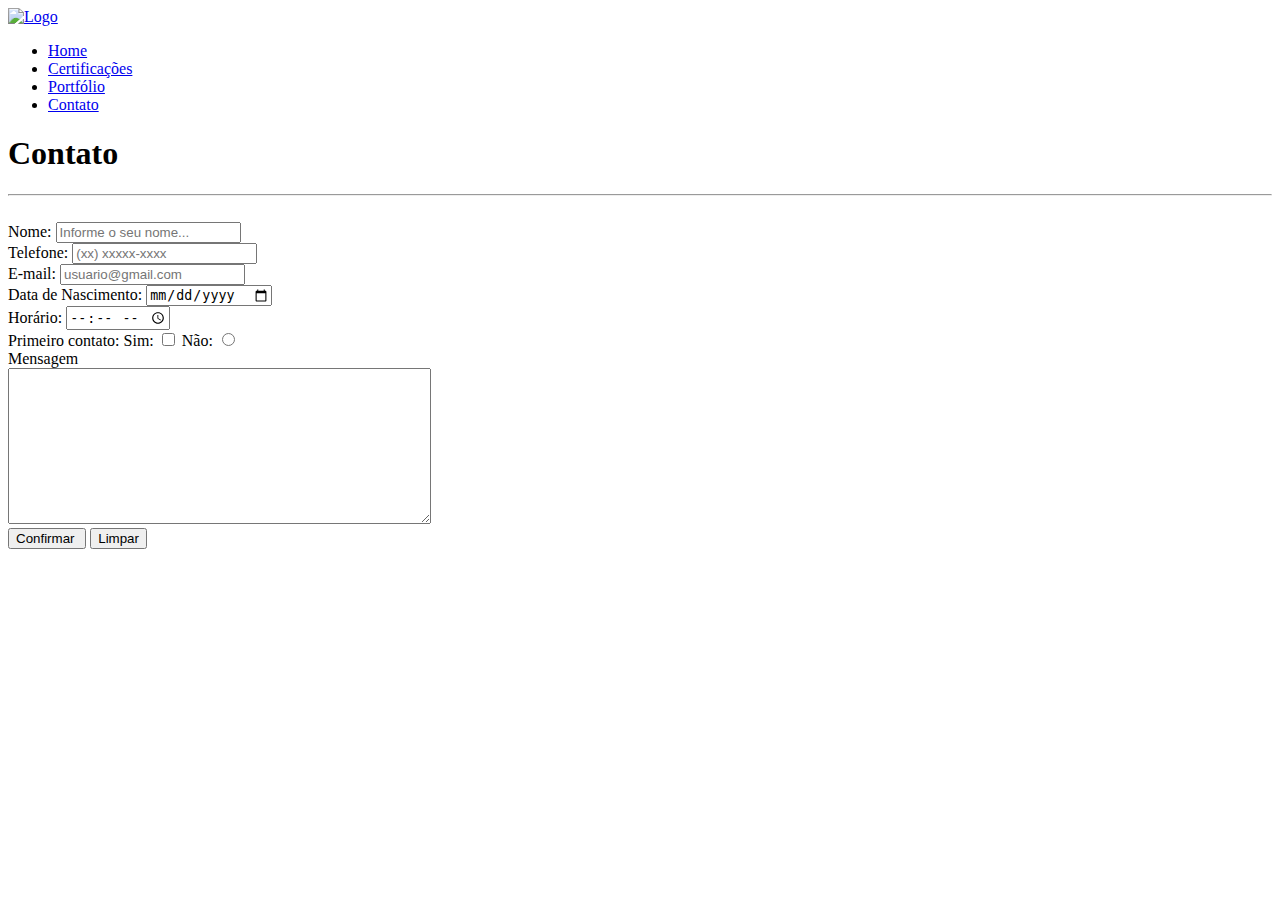
==== contato.html @ 19f1ec9f "estudando html" ====
<!DOCTYPE html>
<html lang="pt-br">
<head>
    <meta charset="UTF-8">
    <meta name="viewport" content="width=device-width, initial-scale=1.0">
    <title>Contato</title>
</head>
<body>
   <header>
      <nav>
         <a href="index.html">
            <img src="https://img.icons8.com/?size=256&id=108648&format=png" alt="Logo" width="70px">
          </a>

        <ul>
          <li>
            <a href="index.html">Home</a>

          </li>

          <li>
            <a href="certificacao.html">Certificações</a>
          </li>

          <li>
            <a href="portfolio.html">Portfólio</a>
          </li>

          <li>
            <a href="contato.html">Contato</a>
          </li>

        </ul>
      </nav>
    </header>
    <main>

        <h1>
            Contato
        </h1>
        <hr>
        <br>


        <form>
         <div>
            <label for="texto">Nome: </label>
            <input type="text" name="nome" id="texto" placeholder="Informe o seu nome...">
         </div>

         <div>
            <label for="telefone">Telefone: </label>
            <input type="text" name="telefone" id="telefone" placeholder="(xx) xxxxx-xxxx">
         </div>

         <div>
            <label for="email">E-mail: </label>
            <input type="email" name="email" id="email" placeholder="usuario@gmail.com">
         </div>

         <div>
            <label for="data">Data de Nascimento: </label>
            <input type="date" name="data" id="data_nascimento">
         </div>

         <div>
            <label for="hora">Horário: </label>
            <input type="time" name="hora" id="hora">
         </div>

         <div>
            <label for="primeiro contato">Primeiro contato: </label>
            <label for="sim">Sim: </label>
            <input type="checkbox" name="sim" id="sim">
            <label for="nao">Não: </label>
            <input type="radio" name="nao" id="nao">
         </div>

         <div>
            <label for="mensagem">Mensagem</label>
            <br>
            <textarea name="mensagem" id="mensagem" cols="50" rows="10"></textarea>
         </div>
         <div>
            <input type="submit" name="confirmar" id="confirmar" value="Confirmar ">
            <input type="reset" name="limpar" id="limpar" value="Limpar">
         </div>

    </main>

</body>
</html>
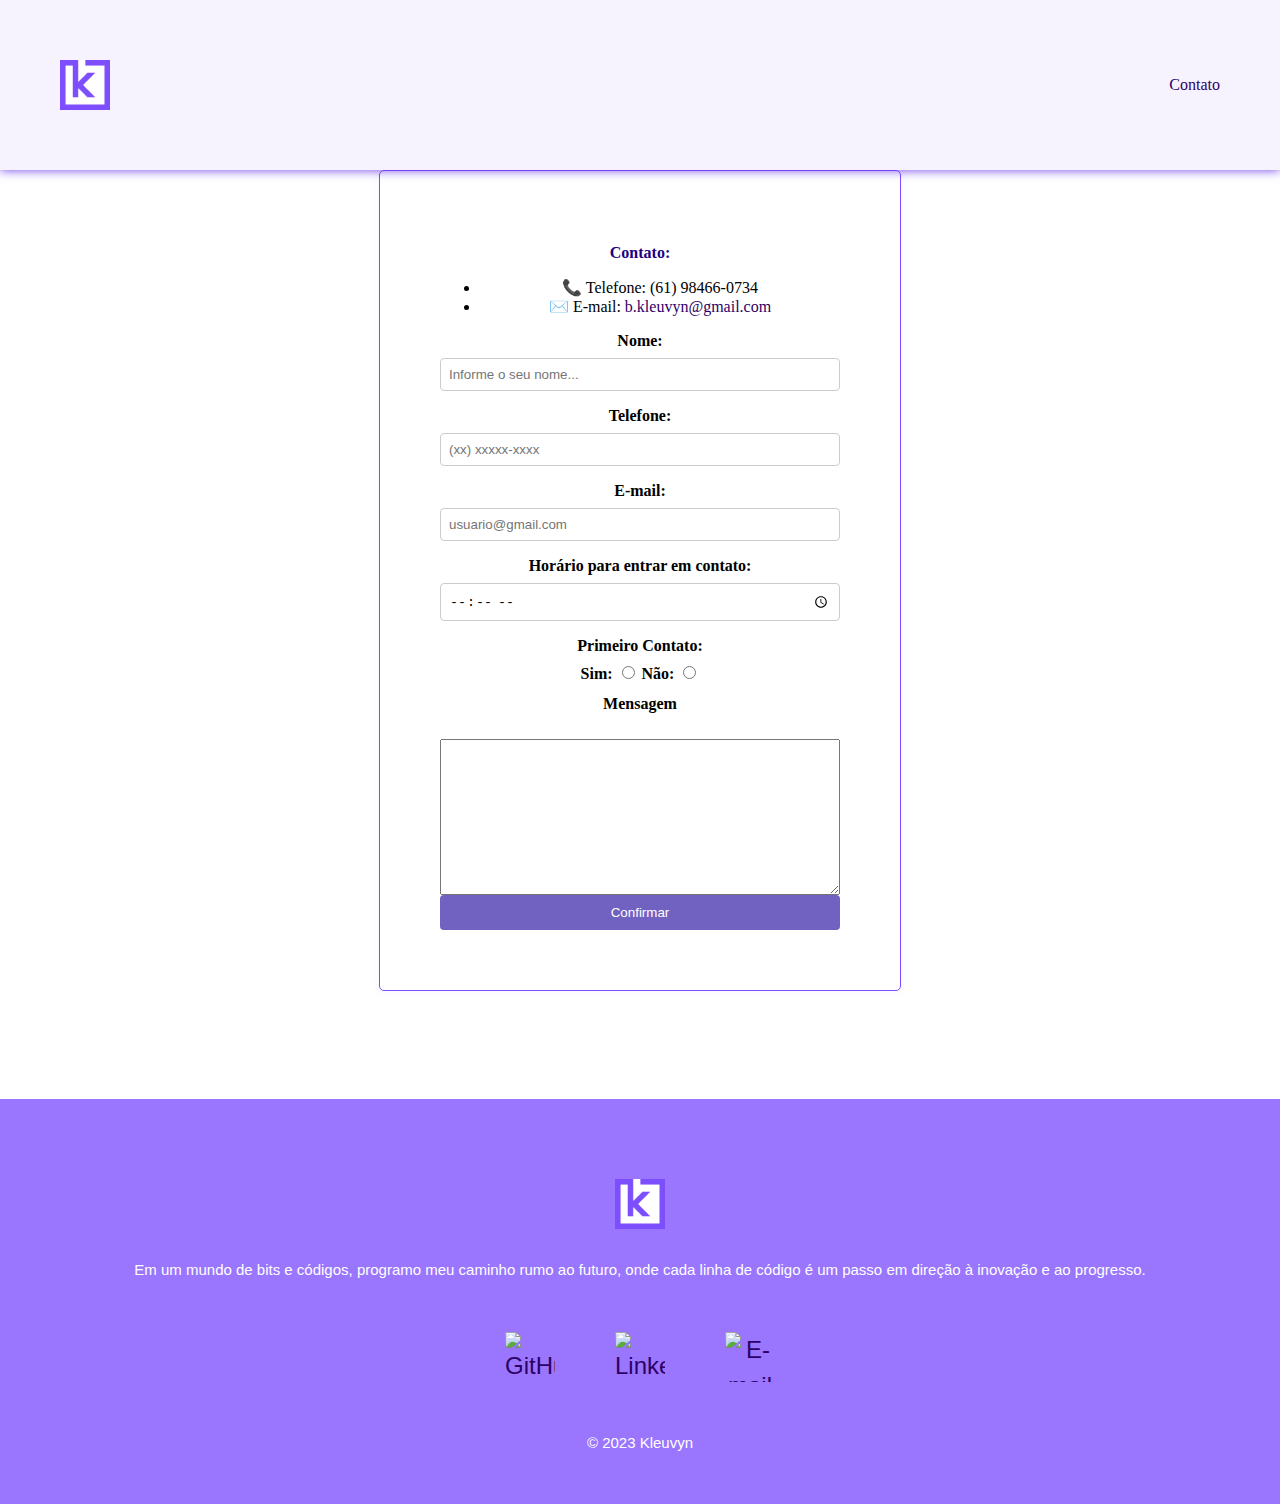
==== commit 0f1cd605: "refazendo site, falta a responsividade" ====
--- a/contato.html
+++ b/contato.html
@@ -2,91 +2,145 @@
 <html lang="pt-br">
 <head>
     <meta charset="UTF-8">
+    <meta http-equiv="X-UA-Compatible" content="IE=edge">
     <meta name="viewport" content="width=device-width, initial-scale=1.0">
+    <link rel="stylesheet" href="static/style.css">
     <title>Contato</title>
 </head>
 <body>
-   <header>
-      <nav>
-         <a href="index.html">
-            <img src="https://img.icons8.com/?size=256&id=108648&format=png" alt="Logo" width="70px">
+  <header>
+    <nav class="nav-barra">
+      <div  class="container">
+        <div class="nav-lista">
+          <a href="index.html" >
+            <img class="imagem-logo nav-item imagem-logo" src="imagens/logo.png" alt="Logo">
           </a>
 
-        <ul>
-          <li>
-            <a href="index.html">Home</a>
+          <a href="contato.html">Contato</a>
+        </div>
+      </div>
+        
+       
+      <div class="mobile-menu-icon">
+        <button onclick="menuShow()" class="botao-menu-mobile">
+          <img class="icon" src="https://img.icons8.com/?size=256&id=quuyJoZCkYni&format=png" alt="">
+          <div class="titulo-menu-mobile">Kleuvyn</div>
+        </button>
+      </div>
+      
+    </nav>
+    <div class="mobile-menu">
+      <div  class="container">
+        <div class="nav-lista">
+          <a href="index.html" >
+            <img class="imagem-logo nav-item imagem-logo" src="imagens/logo.png" alt="Logo">
+          </a>
 
-          </li>
+          <div class="menu">
+            <div class="nav-barra-start">
+            </div>
 
-          <li>
-            <a href="certificacao.html">Certificações</a>
-          </li>
+            <div>
+              <a href="contato.html"class="nav-barra-end">Contato</a>
+            </div>
+          </div>
+        </div>
+      </div>
+  
+      <div class="mobile-menu-icon">
+        <button onclick="menuShow()" class="botao-menu-mobile">
+          <img class="icon" src="https://img.icons8.com/?size=256&id=quuyJoZCkYni&format=png" alt="">
+          <div class="titulo-menu-mobile">
+            Kleuvyn
+          </div>
+        </button>
+      </div>
+  
+    </div>
+  </header>
+  <div class="contato-container">
+    <div>
+      <h2>Contato:</h2>
+      <ul>
+        <li>📞 Telefone: (61) 98466-0734</li>
+        <li>✉️ E-mail: <a href="mailto:b.kleuvyn@gmail.com">b.kleuvyn@gmail.com</a></li>
+      </ul>
+    </div>
+    <form class="contato-form">
+        <label for="texto">Nome: </label>
+        <input type="text" name="nome" id="texto" placeholder="Informe o seu nome...">
+    
+        <label for="telefone">Telefone: </label>
+        <input type="text" name="telefone" id="telefone" placeholder="(xx) xxxxx-xxxx">
 
-          <li>
-            <a href="portfolio.html">Portfólio</a>
-          </li>
+        <label for="email">E-mail: </label>
+        <input type="email" name="email" id="email" placeholder="usuario@gmail.com">
 
-          <li>
-            <a href="contato.html">Contato</a>
-          </li>
+        <label for="hora">Horário para entrar em contato: </label>
+        <input type="time" name="hora" id="hora">
 
-        </ul>
-      </nav>
-    </header>
-    <main>
+        <label for="primeiro contato">Primeiro Contato: </label>
+        <div>
+          <label for="sim">Sim: </label>
+          <input type="radio" name="sim" id="sim">
+          <label for="nao">Não: </label>
+          <input type="radio" name="nao" id="nao">
+        </div>
 
-        <h1>
-            Contato
-        </h1>
-        <hr>
+        <label for="mensagem">Mensagem</label>
         <br>
+        <textarea name="mensagem" id="mensagem" cols="50" rows="10"></textarea>
 
+        <button type="button" name="confirmar" id="confirmar" onclick="switchModal()">Confirmar</button>
+    </form>
+    </div>
+      </div>
+        <div class="modal">
+          <div class="content">
+            <p id="texto-modal" class="paragrafo-modal"></p>
+            <br>
+            <h4>Recebi sua mensagem. Agradeço pelo contato! Assim que possível, entrarei em contato. 
+            <br>
+              Caso haja alguma urgência, por favor, sinta-se à vontade para me informar. 
+            <br><br>
+            Obrigado pela compreensão!
+            </h4>
+          </div>
+      </div>
+    </div>
+  </div>
 
-        <form>
-         <div>
-            <label for="texto">Nome: </label>
-            <input type="text" name="nome" id="texto" placeholder="Informe o seu nome...">
-         </div>
+  <section class="footer">
+    <footer class="footer-conteudo">
 
-         <div>
-            <label for="telefone">Telefone: </label>
-            <input type="text" name="telefone" id="telefone" placeholder="(xx) xxxxx-xxxx">
-         </div>
+      <p>
+        <a href="index.html" >
+          <img class="img-footer" src="imagens/logo.png" alt="Logo">
+        </a>
+        Em um mundo de bits e códigos, programo meu caminho rumo ao futuro, onde cada linha de código é um passo em direção à inovação e ao progresso.
+      </p>
 
-         <div>
-            <label for="email">E-mail: </label>
-            <input type="email" name="email" id="email" placeholder="usuario@gmail.com">
-         </div>
+      <div class="imagens-footer">
+        <a class="img-footer" href="https://github.com/kleuvyn"><img  class="img-footer" src="https://img.icons8.com/?size=256&id=12599&format=png" alt="GitHub Kleuvn">
+        </a>
 
-         <div>
-            <label for="data">Data de Nascimento: </label>
-            <input type="date" name="data" id="data_nascimento">
-         </div>
+        <a class="img-footer"  href="https://www.linkedin.com/in/beatryz-kleuvyn-467a23198/"><img  class="img-footer" src="https://img.icons8.com/?size=256&id=98960&format=png" alt="Linkedin Kleuvn">
+        </a>
 
-         <div>
-            <label for="hora">Horário: </label>
-            <input type="time" name="hora" id="hora">
-         </div>
+        <a class="img-footer" href="mailto:b.kleuvyn@gmail.com"><img  class="img-footer" src="https://img.icons8.com/?size=256&id=60688&format=png" alt="E-mail Kle">
+        </a>
+      </div>
 
-         <div>
-            <label for="primeiro contato">Primeiro contato: </label>
-            <label for="sim">Sim: </label>
-            <input type="checkbox" name="sim" id="sim">
-            <label for="nao">Não: </label>
-            <input type="radio" name="nao" id="nao">
-         </div>
+      <p>
+        &copy; 2023 Kleuvyn
+      </p>
+  
+    </footer>
+  
+  </section>
 
-         <div>
-            <label for="mensagem">Mensagem</label>
-            <br>
-            <textarea name="mensagem" id="mensagem" cols="50" rows="10"></textarea>
-         </div>
-         <div>
-            <input type="submit" name="confirmar" id="confirmar" value="Confirmar ">
-            <input type="reset" name="limpar" id="limpar" value="Limpar">
-         </div>
-
-    </main>
-
+</div>
+<script src="static/style.css"></script>
 </body>
-</html>+</html>
+ --- a/static/style.css
+++ b/static/style.css
@@ -0,0 +1,499 @@
+body{
+    margin: 0;
+    padding: 80px 250px;
+    text-align: center;
+  }
+
+
+img{
+    width: 200px;
+    height: 200px;
+    margin: 0px;
+}
+
+.img-avatar{
+    width: 200px;
+    height: 200px;
+    margin: 80px;
+}
+.imagem-logo{
+    margin: 40px;
+    padding: 20px;
+    width: 50px;
+    height: 50px;
+}
+.nav-barra{
+    box-shadow: none;
+    z-index: auto;
+}
+
+.container{
+  flex-grow: 1;
+  margin: 0 auto;
+  position: relative;
+  width: auto;
+}
+.nav-lista{
+    align-items: center;
+    justify-content: space-between;
+    display: flex;
+    flex-shrink: 0;
+    margin: 0;
+    padding-right: 60px;
+    background-color:#f6f3ff ;
+    box-shadow: 0 0 10px #6b3cee;
+}
+
+.nav-item{
+    display: flex;
+    align-items: center;
+}
+a.nav-barra, .nav-link {
+    cursor: pointer;
+}
+
+
+a {
+    color: #2e0067;
+    cursor: pointer;
+    text-decoration: none;
+    font-weight: 0;
+}
+
+
+.menu{
+    margin-right: 10px;
+    box-shadow: none;
+    padding: 1px 0;
+    text-align: center;
+}
+
+
+section{
+    display: flex;
+    margin: 0px;
+}
+
+.conteudo{
+    display: flex;
+    margin: 0;
+    width: 100%;
+    flex-direction: column;
+}
+
+.titulo{
+    display: flex;
+    margin: 80px;
+    width: 100%;
+    padding: 10px;
+    position:center;
+    position: center;
+    flex-direction: column;
+    align-items: center;
+}
+
+h1{
+    display: flex;
+    margin: 0px;
+    width: 100%;
+    position:center;
+    color: #7d4efd;
+    font-family: Verdana, Geneva, Tahoma, sans-serif;   
+    justify-content: center; 
+}
+
+h2{
+    display: flex;
+    width: 100%;
+    position:center;
+    color: #220081;
+    position: center;
+    justify-content: center;
+    font-size: 16px;
+
+}
+h3{
+    display: flex;
+    width: 100%;
+    position:center;
+    color: #7d4efd;
+    position: center;
+    justify-content: center;
+}
+
+.conteudo-imagem{
+    display: flex;
+    justify-content: center;
+    margin: -70px 180px;
+}
+
+.imagem-conteudo{
+    width: 500px;
+    height: 500px;
+    margin: 0;
+    position:center;
+}
+
+.div-conteudo{
+    margin: 0;
+    padding: 80px 250px;
+    background-color: #7d4efdc7;
+    text-align: center;
+ 
+}
+
+.div-conteudo h1,h4,p {
+    margin: 0px;
+    color: #fff;
+    font-size: 15px;
+    font-family: "europa", sans-serif;
+    line-height: 1.5;
+}
+
+.sec-conteudo{
+    display: flex;
+    margin: 0px;
+    color: #fff;
+
+}
+.conteudo-quem-sou{
+    display: flex;
+    margin: -60px 180px 60px 180px;
+    font-family: "europa", sans-serif;
+    line-height: 1.5;
+ 
+    
+}
+.quem-sou{
+    text-align: center;
+    background-color: #ffffff;
+    border-radius: 10px 0 10px 0;
+    border-bottom: 0px solid #7d4efd4c;
+    border: 1px solid #7d4efd49;
+    padding: 60px 55px;
+    font-family: "europa", sans-serif;
+    line-height: 1.5;
+}
+
+.div-back{
+    text-align: center;
+    background-color: #ffffff;
+    border-radius: 10px 0 0 10px;
+    border-bottom: 0px solid #7d4efd4c;
+    border: 1px solid #7d4efd49;
+    padding: 60px 35px;
+
+}
+
+.div-python{
+    text-align: center;
+    background-color: #ffffff;
+    border-radius: 0 0;
+    border-bottom: 0px solid #7d4efd4c;
+    border: 1px solid #7d4efd49;
+    padding: 60px 35px;
+ 
+}
+
+
+.div-pdv{
+    text-align: center;
+    background-color: #ffffff;
+    border-radius: 0  10px 10px 0;
+    border-bottom: 0px solid #7d4efd4c;
+    border: 1px solid #7d4efd49;
+    padding: 60px 35px;
+}
+
+
+.imagem-cont{
+    height: 80px;
+    width: 80px;
+}
+.estudando-conteudo{
+    margin: 0%;
+    padding: 50px 180px;
+    text-align: center;
+
+}
+
+.div-conteudo-estudando{
+    display: flex;
+    flex-direction: column;
+    margin: 0;
+    width: 100%;
+}
+
+.img-estudando{
+    width: 80px;
+    height: 80px;
+
+}
+.conhecimentos{
+    margin: 0px;
+    display: flex;
+    flex-direction: column;
+    justify-content:space-evenly;
+
+}
+
+.linha-imgs {
+    display: flex;
+    justify-content: space-between;
+    margin: 20px;
+}
+
+.p-conhecimentos{
+    margin: 30px;
+    padding: 20px;
+    color: #000000;
+    font-size: 15px;
+    font-family: "europa", sans-serif;
+    line-height: 1.5;
+}
+
+.div-certificacoes{
+    display: flex;
+    justify-content: center;
+    margin: 0;
+    background-color: #7d4efd0f;;
+    text-align: center;
+    font-size: 15px;
+    font-family: "europa", sans-serif;
+    line-height: 2.0;
+}
+
+.div-certificacoes h2 h3 p a {
+    margin: 60px;
+    color: #000000;
+    font-size: 15px;
+    font-family: "europa", sans-serif;
+    line-height: 1.5;
+}
+.trabalho{
+    display: flex;
+    color: #000;
+    margin: 0px;
+    font-size: 15px;
+    font-family: "europa", sans-serif;
+    line-height: 1.5;
+}
+.trabalho-letra {
+    margin: 25px;
+    color: #000000;
+    font-size: 24px;
+    font-family: "europa", sans-serif;
+    line-height: 1.5;
+}
+.trabalho-conteudo {
+    margin: 0;
+    padding: 80px 250px;
+    text-align: center;
+}
+.img-trabalho{
+    display: flex;
+    justify-content: center;
+    width: 600px;
+    height: 400px;
+    margin: 40px 0;
+    padding: 0 100px;
+    display: flex;
+ 
+}
+
+.contato-container {
+    max-width: 400px;
+    margin: 0 auto;
+    padding: 60px;
+    border: 1px solid #7d4efd;
+    border-radius: 5px;
+    box-shadow: 0 0 10px #7d4efd12;
+}
+
+.contato-form {
+    display: flex;
+    flex-direction: column;
+}
+
+.contato-form label {
+    margin-bottom: 8px;
+    font-weight: bold;
+}
+
+.contato-form input {
+    padding: 8px;
+    margin-bottom: 16px;
+    border: 1px solid #ccc;
+    border-radius: 4px;
+}
+
+.contato-form button:hover {
+    background-color:#7161c0;
+    
+}
+
+button {
+    padding: 10px;
+    background-color:#7161c0;
+    color: #fff;
+    border: none;
+    border-radius: 4px;
+    cursor: pointer;
+}
+
+.mobile-menu-icon {
+    display: none;
+}
+
+.mobile-menu {
+    display: none;
+}
+
+footer{
+    display: flex;
+    justify-content: center;
+    width: 100%;
+    margin: 0;
+    background-color: #7d4efdc7;
+    text-align: center;
+    color: #000;
+    font-size: 22px;
+    font-family: "europa", sans-serif;
+    line-height: 1.5;
+    font-size: 24px;
+}
+
+.footer-conteudo{
+    width: 100%;
+    display: flex;
+    justify-content: center;
+    margin: 0;
+    background-color: #7d4efdc7;
+    text-align: center;
+    flex-direction: column;
+    padding: 50px;
+}
+
+.imagens-footer{
+    display: flex;
+    justify-content: center;
+    padding: 20px;
+}
+.img-footer{
+    display: flex;
+    flex-direction: row;
+    align-items: center;
+    width: 50px;
+    height: 50px;
+}
+footer a{
+    display: flex;
+    justify-content: center;
+    padding: 30px;
+}
+body {
+    margin: 0;
+    padding: 0;
+    border: 0;
+    font-size: 100%;
+    font: inherit;
+    vertical-align: baseline;
+}
+
+img {
+    width: 200px;
+    height: 200px;
+    margin: 0px;
+}
+
+.img-avatar {
+    width: 150px;
+    height: 150px;
+    margin: 40px;
+}
+
+.imagem-logo {
+    margin: 40px;
+    padding: 20px;
+    width: 50px;
+    height: 50px;
+}
+
+
+@media screen and (max-width: 900px) {
+    img {
+        width: 150px;
+        height: 150px;
+    }
+
+    .img-avatar {
+        width: 120px;
+        height: 120px;
+        margin: 20px;
+    }
+
+    .imagem-logo {
+        margin: 20px;
+        padding: 10px;
+        width: 30px;
+        height: 30px;
+    }
+
+    .nav-lista {
+        padding-right: 20px;
+    }
+
+    .conteudo {
+        margin: 0 20px;
+    }
+
+    .titulo {
+        margin: 40px;
+    }
+
+    .conteudo-imagem {
+        margin: -50px 20px;
+    }
+
+    .imagem-conteudo {
+        width: 100%;
+        height: auto;
+    }
+
+    .div-conteudo {
+        padding: 40px 20px;
+    }
+
+    .conteudo-quem-sou {
+        margin: -20px 20px 20px 20px;
+    }
+
+    .div-conteudo-estudando {
+        padding: 20px;
+    }
+
+    .contato-container {
+        padding: 30px;
+    }
+    .conteudo-estudando {
+        margin: 0;
+    }
+
+    .div-conteudo-estudando {
+        padding: 40px 10px;
+    }
+
+    .trabalho-conteudo {
+        padding: 40px 10px;
+    }
+
+    .div-certificacoes {
+        padding: 40px 10px;
+    }
+
+    .footer-conteudo {
+        padding: 10px;
+        flex-direction: column;
+        align-items: center;
+    }
+}
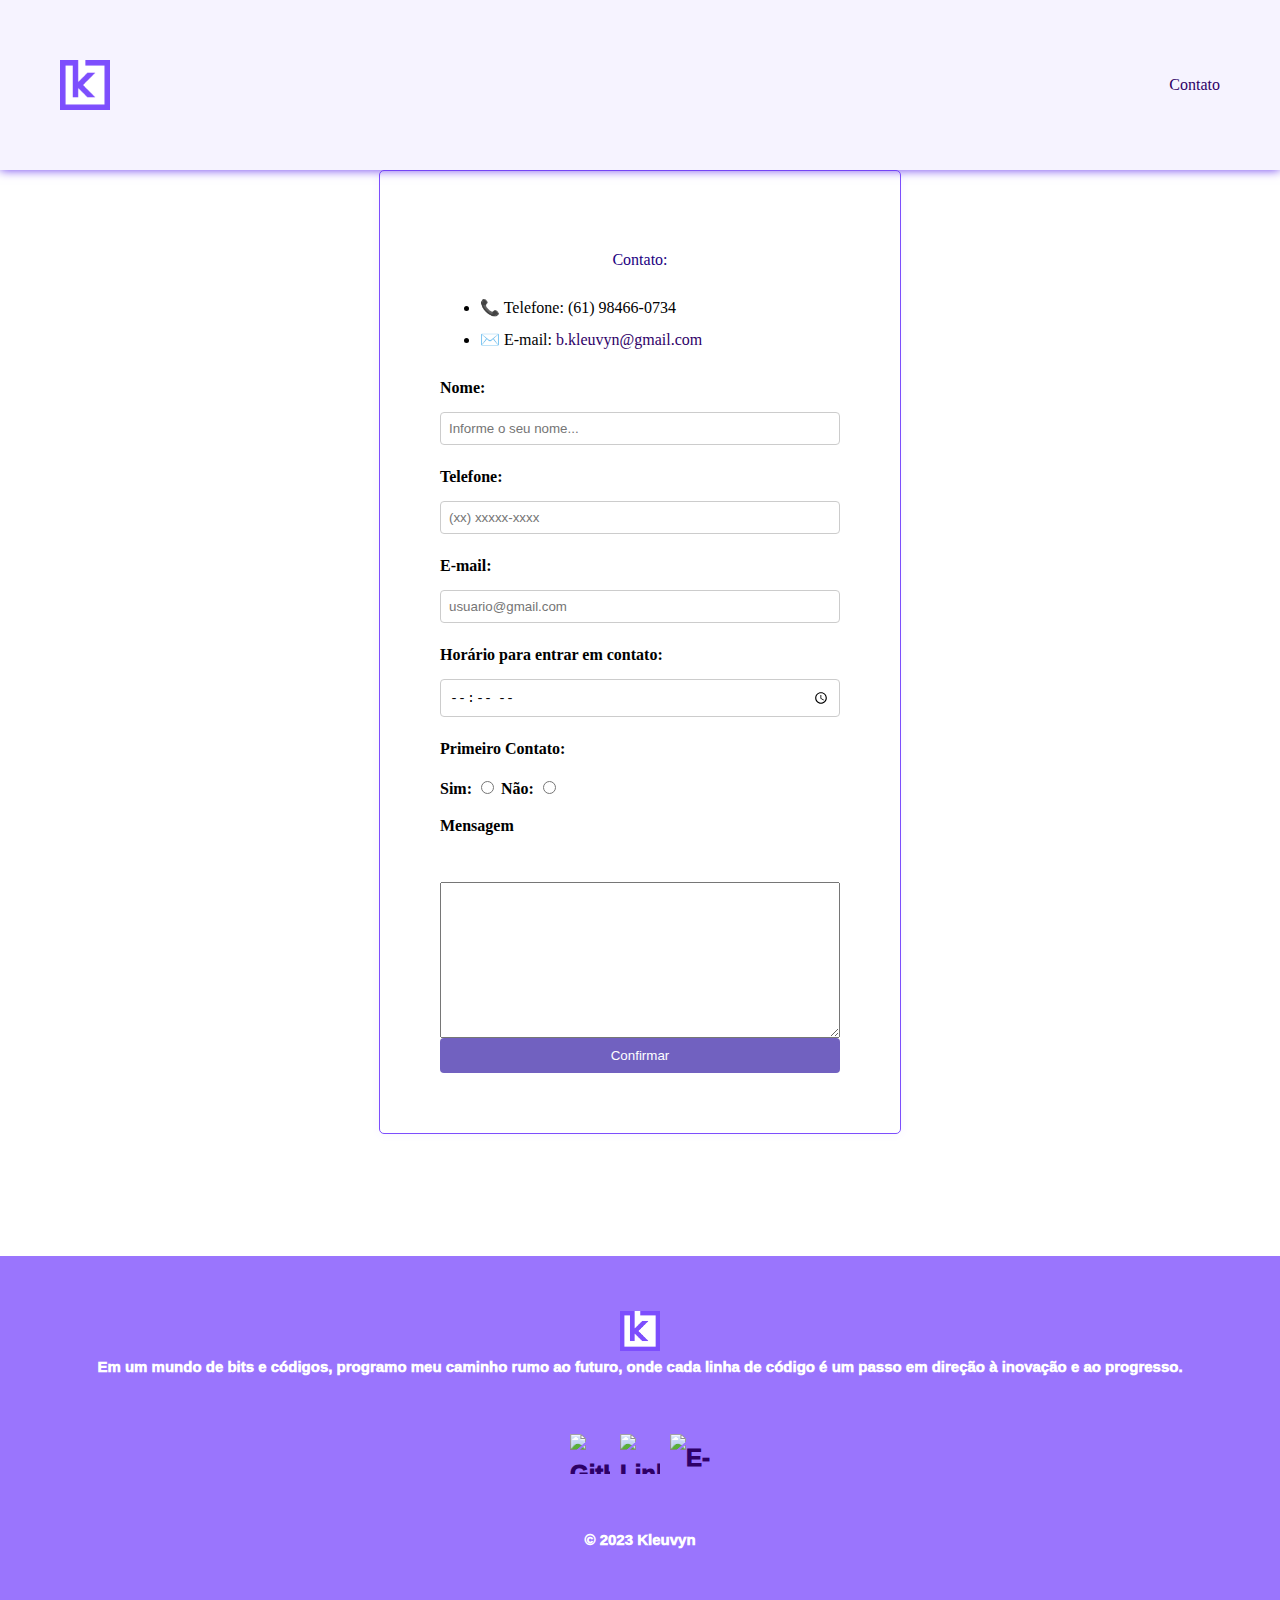
==== commit 79e1ea91: "atualizando contato" ====
--- a/contato.html
+++ b/contato.html
@@ -19,15 +19,14 @@
           <a href="contato.html">Contato</a>
         </div>
       </div>
-        
-       
+
       <div class="mobile-menu-icon">
         <button onclick="menuShow()" class="botao-menu-mobile">
           <img class="icon" src="https://img.icons8.com/?size=256&id=quuyJoZCkYni&format=png" alt="">
           <div class="titulo-menu-mobile">Kleuvyn</div>
         </button>
       </div>
-      
+
     </nav>
     <div class="mobile-menu">
       <div  class="container">
@@ -46,7 +45,7 @@
           </div>
         </div>
       </div>
-  
+
       <div class="mobile-menu-icon">
         <button onclick="menuShow()" class="botao-menu-mobile">
           <img class="icon" src="https://img.icons8.com/?size=256&id=quuyJoZCkYni&format=png" alt="">
@@ -55,7 +54,7 @@
           </div>
         </button>
       </div>
-  
+
     </div>
   </header>
   <div class="contato-container">
@@ -69,7 +68,7 @@
     <form class="contato-form">
         <label for="texto">Nome: </label>
         <input type="text" name="nome" id="texto" placeholder="Informe o seu nome...">
-    
+
         <label for="telefone">Telefone: </label>
         <input type="text" name="telefone" id="telefone" placeholder="(xx) xxxxx-xxxx">
 
@@ -79,19 +78,19 @@
         <label for="hora">Horário para entrar em contato: </label>
         <input type="time" name="hora" id="hora">
 
-        <label for="primeiro contato">Primeiro Contato: </label>
+        <label for="primeiro-contato">Primeiro Contato: </label>
         <div>
           <label for="sim">Sim: </label>
-          <input type="radio" name="sim" id="sim">
+          <input type="radio" name="primeiro-contato" id="sim">
           <label for="nao">Não: </label>
-          <input type="radio" name="nao" id="nao">
+          <input type="radio" name="primeiro-contato" id="nao">
         </div>
 
         <label for="mensagem">Mensagem</label>
         <br>
         <textarea name="mensagem" id="mensagem" cols="50" rows="10"></textarea>
 
-        <button type="button" name="confirmar" id="confirmar" onclick="switchModal()">Confirmar</button>
+        <button type="button" name="confirmar" id="confirmarBtn" onclick="enviarEmail()">Confirmar</button>
     </form>
     </div>
       </div>
@@ -99,9 +98,9 @@
           <div class="content">
             <p id="texto-modal" class="paragrafo-modal"></p>
             <br>
-            <h4>Recebi sua mensagem. Agradeço pelo contato! Assim que possível, entrarei em contato. 
+            <h4>Recebi sua mensagem. Agradeço pelo contato! Assim que possível, entrarei em contato.
             <br>
-              Caso haja alguma urgência, por favor, sinta-se à vontade para me informar. 
+              Caso haja alguma urgência, por favor, sinta-se à vontade para me informar.
             <br><br>
             Obrigado pela compreensão!
             </h4>
@@ -134,13 +133,7 @@
       <p>
         &copy; 2023 Kleuvyn
       </p>
-  
+
     </footer>
-  
-  </section>
 
-</div>
-<script src="static/style.css"></script>
-</body>
-</html>
- +  </section>--- a/static/style.css
+++ b/static/style.css
@@ -1,27 +1,33 @@
-body{
-    margin: 0;
-    padding: 80px 250px;
-    text-align: center;
-  }
-
-
-img{
+
+body {
+    margin: 0;
+    padding: 0;
+    border: 0;
+    font-size: 100%;
+    font: inherit;
+    vertical-align: baseline;
+    line-height: 2.0;
+}
+
+img {
     width: 200px;
     height: 200px;
     margin: 0px;
 }
 
-.img-avatar{
-    width: 200px;
-    height: 200px;
-    margin: 80px;
-}
-.imagem-logo{
+.img-avatar {
+    width: 150px;
+    height: 150px;
+    margin: 40px;
+}
+
+.imagem-logo {
     margin: 40px;
     padding: 20px;
     width: 50px;
     height: 50px;
 }
+
 .nav-barra{
     box-shadow: none;
     z-index: auto;
@@ -100,6 +106,7 @@
     color: #7d4efd;
     font-family: Verdana, Geneva, Tahoma, sans-serif;   
     justify-content: center; 
+    font-weight: 500;
 }
 
 h2{
@@ -110,8 +117,9 @@
     position: center;
     justify-content: center;
     font-size: 16px;
-
-}
+    font-weight: 400;
+}
+
 h3{
     display: flex;
     width: 100%;
@@ -163,46 +171,38 @@
     line-height: 1.5;
  
     
-}
-.quem-sou{
+}.quem-sou {
     text-align: center;
     background-color: #ffffff;
-    border-radius: 10px 0 10px 0;
-    border-bottom: 0px solid #7d4efd4c;
+    border-radius: 10px;
     border: 1px solid #7d4efd49;
-    padding: 60px 55px;
-    font-family: "europa", sans-serif;
-    line-height: 1.5;
-}
-
-.div-back{
+    padding: 30px;
+    font-family: "europa", sans-serif;
+    line-height: 1.5;
+}
+
+.div-back {
     text-align: center;
     background-color: #ffffff;
     border-radius: 10px 0 0 10px;
-    border-bottom: 0px solid #7d4efd4c;
     border: 1px solid #7d4efd49;
-    padding: 60px 35px;
-
-}
-
-.div-python{
+    padding: 30px;
+}
+
+.div-python {
     text-align: center;
     background-color: #ffffff;
-    border-radius: 0 0;
-    border-bottom: 0px solid #7d4efd4c;
+    border-radius: 0;
     border: 1px solid #7d4efd49;
-    padding: 60px 35px;
- 
-}
-
-
-.div-pdv{
+    padding: 30px;
+}
+
+.div-pdv {
     text-align: center;
     background-color: #ffffff;
-    border-radius: 0  10px 10px 0;
-    border-bottom: 0px solid #7d4efd4c;
+    border-radius: 0 10px 10px 0;
     border: 1px solid #7d4efd49;
-    padding: 60px 35px;
+    padding: 30px;
 }
 
 
@@ -359,7 +359,7 @@
     color: #000;
     font-size: 22px;
     font-family: "europa", sans-serif;
-    line-height: 1.5;
+    line-height: 2.0;
     font-size: 24px;
 }
 
@@ -372,51 +372,25 @@
     text-align: center;
     flex-direction: column;
     padding: 50px;
+    font-weight: 1000;
 }
 
 .imagens-footer{
     display: flex;
     justify-content: center;
-    padding: 20px;
+    padding: 50px;
 }
 .img-footer{
     display: flex;
     flex-direction: row;
     align-items: center;
-    width: 50px;
-    height: 50px;
+    width: 40px;
+    height: 40px;
 }
 footer a{
     display: flex;
     justify-content: center;
-    padding: 30px;
-}
-body {
-    margin: 0;
-    padding: 0;
-    border: 0;
-    font-size: 100%;
-    font: inherit;
-    vertical-align: baseline;
-}
-
-img {
-    width: 200px;
-    height: 200px;
-    margin: 0px;
-}
-
-.img-avatar {
-    width: 150px;
-    height: 150px;
-    margin: 40px;
-}
-
-.imagem-logo {
-    margin: 40px;
-    padding: 20px;
-    width: 50px;
-    height: 50px;
+    padding: 5px;
 }
 
 
@@ -439,61 +413,141 @@
         height: 30px;
     }
 
+    .imagem-conteudo {
+        width: 250px;
+        height: 250px;
+        margin: 27px;
+    }
+    .imagem-cont {
+        height: 40px;
+        width: 40px;
+    }
+    .img-estudando {
+        width: 40px;
+        height: 40px;
+    }
+
+    .img-trabalho {
+        width: 300px;
+        height: 150px;
+        margin: 10px 0;
+        padding: 0;
+   
+    }
+
+    .nav-item {
+        flex-direction: column; 
+        text-align: center; 
+    }
+
+    .nav-barra {
+        display: flex;
+        justify-content: space-between;
+        align-items: center;
+
+    }
+
+    .menu {
+        padding: 30px;
+    }
     .nav-lista {
-        padding-right: 20px;
-    }
-
-    .conteudo {
-        margin: 0 20px;
-    }
-
-    .titulo {
-        margin: 40px;
-    }
-
-    .conteudo-imagem {
-        margin: -50px 20px;
-    }
-
-    .imagem-conteudo {
-        width: 100%;
-        height: auto;
-    }
+        padding: 30px;; 
+    }
+
 
     .div-conteudo {
-        padding: 40px 20px;
+        padding: 50px;
+        font-size: 12px;
+        
+    }
+
+    .div-conteudo h1, h4, p {
+        font-size: 12px;
+        
+    }
+    .quem-sou {
+        padding: 50px;
+        margin: 50px;
+        font-size: 12px;
+    }
+
+    .div-back,
+    .div-python,
+    .div-pdv {
+        padding:5px;
+        margin: 0;
+        font-size: 12px;
     }
 
     .conteudo-quem-sou {
-        margin: -20px 20px 20px 20px;
+        margin: -60px 0 60px 0;
+        padding: 0;
+        font-size: 12px;
+    }
+
+    .estudando-conteudo {
+        margin: 0%;
+        text-align: center;
+        padding: 5px 10px;
+        font-size: 12px;
     }
 
     .div-conteudo-estudando {
-        padding: 20px;
-    }
-
+        margin: 0%;
+        text-align: center;
+        padding: 0;
+        font-size: 12px;
+    }
+
+    .p {
+        margin: 0;
+        padding: 0;
+        font-size: 9px;
+
+    }
+    h1{
+        font-size: 10px;
+    }
+
+    h2{
+        font-size: 7px;
+    }
+    h3{
+        font-size: 10px;
+
+    }
+
+    a{
+        font-size: 10px;
+
+    }
+    .p-conhecimentos {
+        font-size: 12px;
+    
+      }
     .contato-container {
         padding: 30px;
-    }
-    .conteudo-estudando {
+        margin: 30px;
+    }
+
+    .trabalho-conteudo {
         margin: 0;
-    }
-
-    .div-conteudo-estudando {
-        padding: 40px 10px;
-    }
-
-    .trabalho-conteudo {
-        padding: 40px 10px;
-    }
-
-    .div-certificacoes {
-        padding: 40px 10px;
-    }
-
-    .footer-conteudo {
-        padding: 10px;
-        flex-direction: column;
-        align-items: center;
-    }
-}
+        padding: 4px 30px;
+        text-align: center;
+    }
+    .trabalho-letra {
+        margin: 10px;
+
+    }
+    .trabalho{
+        font-size: 12px;
+    }
+    .p trabalho{
+        font-size: 12px;
+    }
+    .letra-certificacoes {
+        font-size: 10px;
+
+      }
+
+}
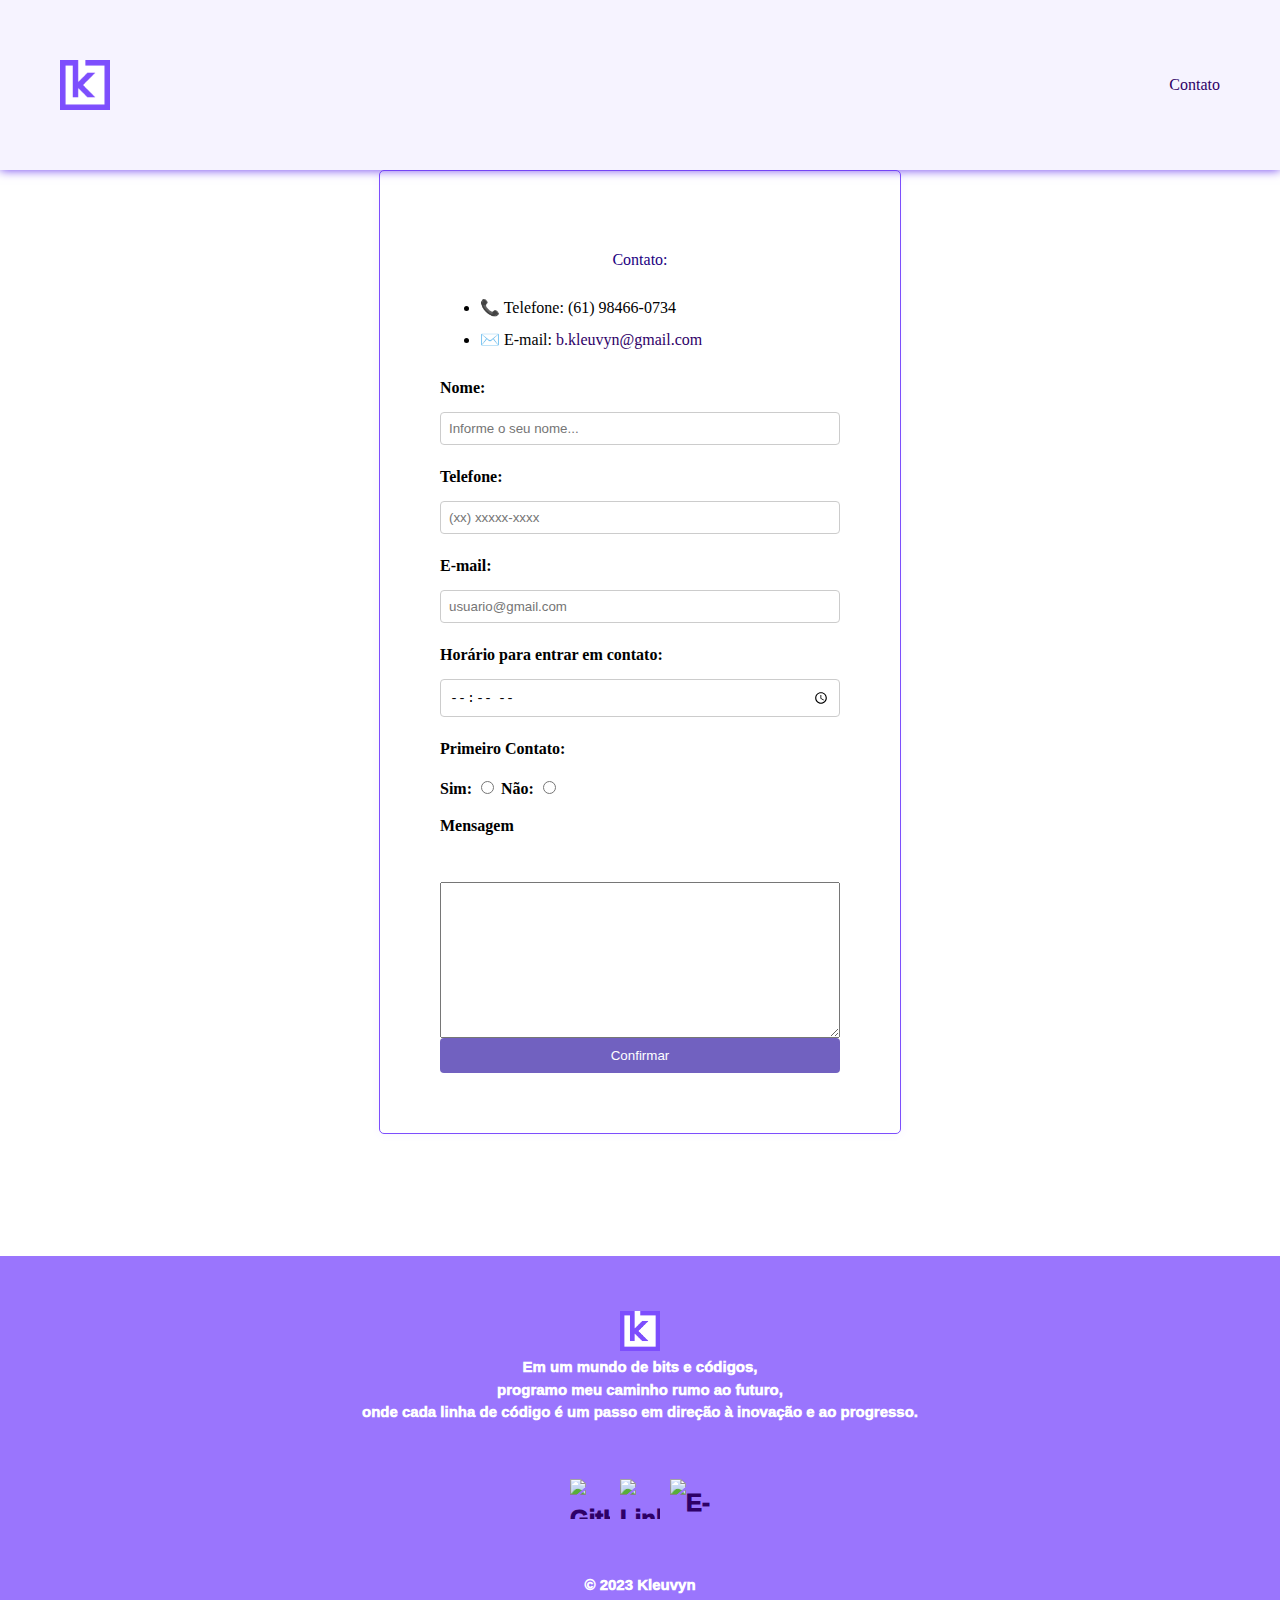
==== commit 1bf7894b: "ataualizandoio script" ====
--- a/contato.html
+++ b/contato.html
@@ -57,6 +57,7 @@
 
     </div>
   </header>
+
   <div class="contato-container">
     <div>
       <h2>Contato:</h2>
@@ -90,21 +91,21 @@
         <br>
         <textarea name="mensagem" id="mensagem" cols="50" rows="10"></textarea>
 
-        <button type="button" name="confirmar" id="confirmarBtn" onclick="enviarEmail()">Confirmar</button>
+        <button type="button" name="confirmar" id="confirmarBtn">Confirmar</button>
     </form>
     </div>
       </div>
-        <div class="modal">
-          <div class="content">
-            <p id="texto-modal" class="paragrafo-modal"></p>
-            <br>
-            <h4>Recebi sua mensagem. Agradeço pelo contato! Assim que possível, entrarei em contato.
-            <br>
-              Caso haja alguma urgência, por favor, sinta-se à vontade para me informar.
-            <br><br>
-            Obrigado pela compreensão!
-            </h4>
-          </div>
+      <div class="modal">
+        <div class="content">
+          <p id="texto-modal" class="paragrafo-modal"></p>
+          <br>
+          <h4>Recebi sua mensagem. Agradeço pelo contato! Assim que possível, entrarei em contato.
+          <br>
+            Caso haja alguma urgência, por favor, sinta-se à vontade para me informar.
+          <br><br>
+          Obrigado pela compreensão!
+          </h4>
+        </div>
       </div>
     </div>
   </div>
@@ -116,7 +117,12 @@
         <a href="index.html" >
           <img class="img-footer" src="imagens/logo.png" alt="Logo">
         </a>
-        Em um mundo de bits e códigos, programo meu caminho rumo ao futuro, onde cada linha de código é um passo em direção à inovação e ao progresso.
+        Em um mundo de bits e códigos,
+        <br>
+        programo meu caminho rumo ao futuro, 
+        <br>
+        onde cada linha de código é um passo em direção à inovação e ao progresso.
+      </p>
       </p>
 
       <div class="imagens-footer">
@@ -136,4 +142,7 @@
 
     </footer>
 
-  </section>+  </section>
+  <script src="static/script.js"></script>
+</body>
+</html>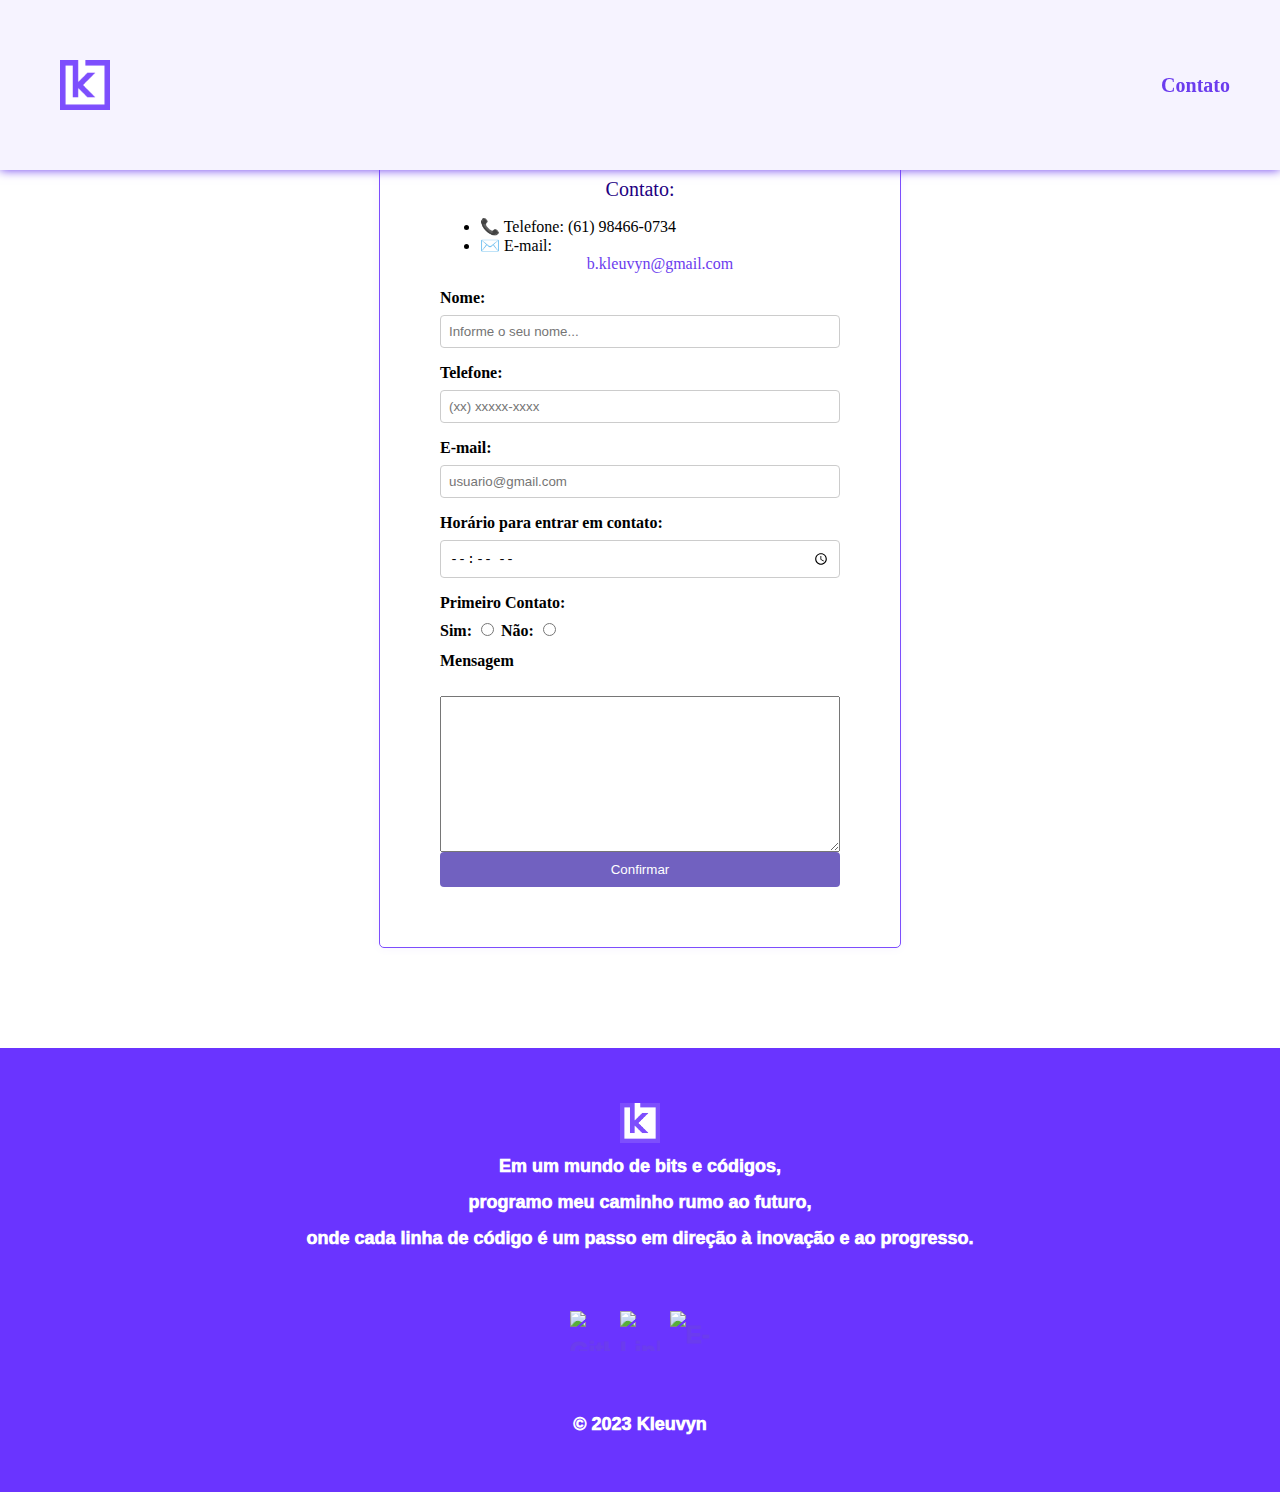
==== commit d7879161: "arrmando menu" ====
--- a/contato.html
+++ b/contato.html
@@ -95,17 +95,6 @@
     </form>
     </div>
       </div>
-      <div class="modal">
-        <div class="content">
-          <p id="texto-modal" class="paragrafo-modal"></p>
-          <br>
-          <h4>Recebi sua mensagem. Agradeço pelo contato! Assim que possível, entrarei em contato.
-          <br>
-            Caso haja alguma urgência, por favor, sinta-se à vontade para me informar.
-          <br><br>
-          Obrigado pela compreensão!
-          </h4>
-        </div>
       </div>
     </div>
   </div>
--- a/static/style.css
+++ b/static/style.css
@@ -6,7 +6,6 @@
     font-size: 100%;
     font: inherit;
     vertical-align: baseline;
-    line-height: 2.0;
 }
 
 img {
@@ -16,9 +15,9 @@
 }
 
 .img-avatar {
-    width: 150px;
-    height: 150px;
-    margin: 40px;
+    width: 200px;
+    height: 200px;
+    margin: 0px;
 }
 
 .imagem-logo {
@@ -29,25 +28,29 @@
 }
 
 .nav-barra{
+    display: flex;
+    width: 100%;
+    position:relative;
     box-shadow: none;
     z-index: auto;
+    
 }
 
 .container{
   flex-grow: 1;
-  margin: 0 auto;
-  position: relative;
-  width: auto;
+  margin:  auto;
+  position: fixed;
+  width: 100%;
 }
 .nav-lista{
+    display: flex;
     align-items: center;
     justify-content: space-between;
-    display: flex;
-    flex-shrink: 0;
-    margin: 0;
-    padding-right: 60px;
+    padding-right: 50px;
     background-color:#f6f3ff ;
     box-shadow: 0 0 10px #6b3cee;
+    font-weight: bolder;
+    font-size: 20px;
 }
 
 .nav-item{
@@ -60,10 +63,40 @@
 
 
 a {
-    color: #2e0067;
+    display: flex;
+    justify-content: center;
+    color: #6b3cee;
     cursor: pointer;
     text-decoration: none;
     font-weight: 0;
+}
+
+.menu_logo{
+    display: flex;
+    gap: 50px;
+}
+
+.menu_logo ul {
+    list-style-type: none;
+    margin: 0;
+    padding: 0;
+    display: flex;
+    transition: display 0.3s ease;
+}
+
+.menu_logo li {
+    margin: 0px;
+    list-style-type: none;
+    font-size: 18px;
+}
+
+.menu_logo a {
+    text-decoration: none;
+    color: rgb(81, 0, 173);
+}
+
+.menu-fechado {
+    display: none;
 }
 
 
@@ -74,7 +107,6 @@
     text-align: center;
 }
 
-
 section{
     display: flex;
     margin: 0px;
@@ -89,11 +121,9 @@
 
 .titulo{
     display: flex;
-    margin: 80px;
-    width: 100%;
-    padding: 10px;
+    margin: 230px auto;
+    width: 100%;
     position:center;
-    position: center;
     flex-direction: column;
     align-items: center;
 }
@@ -106,7 +136,8 @@
     color: #7d4efd;
     font-family: Verdana, Geneva, Tahoma, sans-serif;   
     justify-content: center; 
-    font-weight: 500;
+    font-weight: 900;
+    font-size: 26px;
 }
 
 h2{
@@ -116,7 +147,7 @@
     color: #220081;
     position: center;
     justify-content: center;
-    font-size: 16px;
+    font-size: 20px;
     font-weight: 400;
 }
 
@@ -127,92 +158,126 @@
     color: #7d4efd;
     position: center;
     justify-content: center;
+    font-size: 18px;
+}
+h5{
+    display: flex;
+    width: 100%;
+    position:center;
+    color: #ffffff;
+    position: center;
+    justify-content: center;
+    font-size: 16px;
 }
 
 .conteudo-imagem{
     display: flex;
     justify-content: center;
-    margin: -70px 180px;
-}
-
-.imagem-conteudo{
-    width: 500px;
-    height: 500px;
-    margin: 0;
-    position:center;
+    margin: 0px;
 }
 
 .div-conteudo{
-    margin: 0;
-    padding: 80px 250px;
+    width: 100%;
+    margin:70px 0 0 0 ;
+    padding: 130px;
     background-color: #7d4efdc7;
     text-align: center;
+    line-height: 1.0;
  
 }
 
 .div-conteudo h1,h4,p {
+    padding: 0px;
     margin: 0px;
     color: #fff;
-    font-size: 15px;
-    font-family: "europa", sans-serif;
-    line-height: 1.5;
+    font-size: 18px;  
+    font-family: "europa", sans-serif;
+    line-height: 2.0;
 }
 
 .sec-conteudo{
     display: flex;
     margin: 0px;
-    color: #fff;
+    color: #e1dbfd;
 
 }
 .conteudo-quem-sou{
     display: flex;
-    margin: -60px 180px 60px 180px;
-    font-family: "europa", sans-serif;
-    line-height: 1.5;
+    align-items: center;
+    justify-content: center;
+    margin: -60px 80px 50px;
+    width: auto;
+    font-family: "europa", sans-serif;
+}
  
+.desenvolvimento{
+    display: flex;
+    align-items: center;
+    justify-content: center;
+    width: auto;
+    height: 150px;
+    padding: 150px;
+    background-color:#7d4efd
+}
     
-}.quem-sou {
-    text-align: center;
-    background-color: #ffffff;
-    border-radius: 10px;
-    border: 1px solid #7d4efd49;
-    padding: 30px;
-    font-family: "europa", sans-serif;
-    line-height: 1.5;
-}
+.quem-sou {
+    display: flex;
+    width: 100%;
+    height: 100%;
+    margin:0;
+    flex-direction: column;
+    justify-content: center;
+    position: center;
+
+}
+.color-desenvolvimento{
+    color: #25008a;
+    font-size: 16px;
+}
+
 
 .div-back {
-    text-align: center;
+    display: flex;
+    align-items: center;   
+    justify-content: center;
     background-color: #ffffff;
     border-radius: 10px 0 0 10px;
-    border: 1px solid #7d4efd49;
-    padding: 30px;
+    border: 1px solid #7d4efd;
+    padding: 20px;
 }
 
 .div-python {
     text-align: center;
     background-color: #ffffff;
     border-radius: 0;
-    border: 1px solid #7d4efd49;
-    padding: 30px;
+    border: 1px solid #7d4efd;
+    padding: 20px;
 }
 
 .div-pdv {
     text-align: center;
     background-color: #ffffff;
     border-radius: 0 10px 10px 0;
-    border: 1px solid #7d4efd49;
-    padding: 30px;
+    border: 1px solid #7d4efd;
+    padding: 20px;
 }
 
 
 .imagem-cont{
     height: 80px;
     width: 80px;
-}
+    padding: 160px 120px 25px 150px;
+
+}
+
+.imagem-conteudo{
+    width: 400px;
+    height: 400px;
+    padding: 125px 0 0 0;
+}
+
 .estudando-conteudo{
     margin: 0%;
-    padding: 50px 180px;
     text-align: center;
 
 }
@@ -225,8 +290,10 @@
 }
 
 .img-estudando{
-    width: 80px;
-    height: 80px;
+    width: 70px;
+    height: 70px;
+    margin: 15px;
+    padding: 20px;
 
 }
 .conhecimentos{
@@ -239,28 +306,31 @@
 
 .linha-imgs {
     display: flex;
-    justify-content: space-between;
-    margin: 20px;
+    justify-content: center;
+    margin: 0 20px;
+
 }
 
 .p-conhecimentos{
     margin: 30px;
     padding: 20px;
     color: #000000;
-    font-size: 15px;
+    font-size: 18px;
     font-family: "europa", sans-serif;
     line-height: 1.5;
 }
 
 .div-certificacoes{
     display: flex;
-    justify-content: center;
-    margin: 0;
-    background-color: #7d4efd0f;;
-    text-align: center;
-    font-size: 15px;
-    font-family: "europa", sans-serif;
-    line-height: 2.0;
+    width: 100%;
+    height: 100%;
+    padding: 220px 0;
+    justify-content: center;
+    background-color: #4400ff23;;
+    text-align: center;
+    font-size: 18px;
+    font-family: "europa", sans-serif;
+    line-height: 2.8;
 }
 
 .div-certificacoes h2 h3 p a {
@@ -268,15 +338,15 @@
     color: #000000;
     font-size: 15px;
     font-family: "europa", sans-serif;
-    line-height: 1.5;
+    line-height: 1.8;
 }
 .trabalho{
     display: flex;
     color: #000;
     margin: 0px;
-    font-size: 15px;
-    font-family: "europa", sans-serif;
-    line-height: 1.5;
+    font-size: 18px;
+    font-family: "europa", sans-serif;
+    line-height: 2.0;
 }
 .trabalho-letra {
     margin: 25px;
@@ -287,7 +357,7 @@
 }
 .trabalho-conteudo {
     margin: 0;
-    padding: 80px 250px;
+    padding: 200px 250px;
     text-align: center;
 }
 .img-trabalho{
@@ -295,7 +365,7 @@
     justify-content: center;
     width: 600px;
     height: 400px;
-    margin: 40px 0;
+    margin: 100px 0;
     padding: 0 100px;
     display: flex;
  
@@ -303,7 +373,7 @@
 
 .contato-container {
     max-width: 400px;
-    margin: 0 auto;
+    margin: 100px auto;
     padding: 60px;
     border: 1px solid #7d4efd;
     border-radius: 5px;
@@ -354,7 +424,7 @@
     justify-content: center;
     width: 100%;
     margin: 0;
-    background-color: #7d4efdc7;
+    background-color: #1b0064c7;
     text-align: center;
     color: #000;
     font-size: 22px;
@@ -368,7 +438,7 @@
     display: flex;
     justify-content: center;
     margin: 0;
-    background-color: #7d4efdc7;
+    background-color: #6a34ff;
     text-align: center;
     flex-direction: column;
     padding: 50px;
@@ -416,11 +486,12 @@
     .imagem-conteudo {
         width: 250px;
         height: 250px;
-        margin: 27px;
+        margin: 33px;
     }
     .imagem-cont {
         height: 40px;
         width: 40px;
+        padding: 0;
     }
     .img-estudando {
         width: 40px;
@@ -430,9 +501,30 @@
     .img-trabalho {
         width: 300px;
         height: 150px;
-        margin: 10px 0;
+        margin: 0px ;
+        padding: 20px;
+    }
+    .img-estudando {
+        width: 50px;
+        height: 50px;
+        margin: 3px; 
+        padding: 5px;
+    }
+
+    .linha-imgs{
+        margin: 0;
         padding: 0;
-   
+    }
+    .titulo{
+        margin: 0;
+        padding: 20px;
+        position: center;
+        }
+
+    .container{
+        position: relative;
+        width: 100%;
+        height: 100%;
     }
 
     .nav-item {
@@ -444,31 +536,29 @@
         display: flex;
         justify-content: space-between;
         align-items: center;
-
     }
 
     .menu {
-        padding: 30px;
+        padding: 0px;
+    }
+    .menu_logo{
+        display: inline-block;
     }
     .nav-lista {
-        padding: 30px;; 
-    }
-
+        display: flex;
+        position: relative;
+        padding: 0px;
+    }
 
     .div-conteudo {
+        width: 100%;
         padding: 50px;
-        font-size: 12px;
-        
-    }
-
-    .div-conteudo h1, h4, p {
-        font-size: 12px;
-        
-    }
+    }
+
     .quem-sou {
         padding: 50px;
         margin: 50px;
-        font-size: 12px;
+
     }
 
     .div-back,
@@ -476,55 +566,32 @@
     .div-pdv {
         padding:5px;
         margin: 0;
-        font-size: 12px;
+
     }
 
     .conteudo-quem-sou {
-        margin: -60px 0 60px 0;
+        margin: 0;
         padding: 0;
-        font-size: 12px;
+        flex-direction: column;
     }
 
     .estudando-conteudo {
         margin: 0%;
         text-align: center;
         padding: 5px 10px;
-        font-size: 12px;
+
     }
 
     .div-conteudo-estudando {
         margin: 0%;
         text-align: center;
         padding: 0;
-        font-size: 12px;
     }
 
     .p {
         margin: 0;
         padding: 0;
-        font-size: 9px;
-
-    }
-    h1{
-        font-size: 10px;
-    }
-
-    h2{
-        font-size: 7px;
-    }
-    h3{
-        font-size: 10px;
-
-    }
-
-    a{
-        font-size: 10px;
-
-    }
-    .p-conhecimentos {
-        font-size: 12px;
-    
-      }
+    }
     .contato-container {
         padding: 30px;
         margin: 30px;
@@ -536,18 +603,9 @@
         text-align: center;
     }
     .trabalho-letra {
-        margin: 10px;
-
-    }
-    .trabalho{
-        font-size: 12px;
-    }
-    .p trabalho{
-        font-size: 12px;
-    }
-    .letra-certificacoes {
-        font-size: 10px;
-
-      }
-
-}
+        margin: 12px;
+    }
+    .div-certificacoes {
+        padding: 0px;
+    }
+}
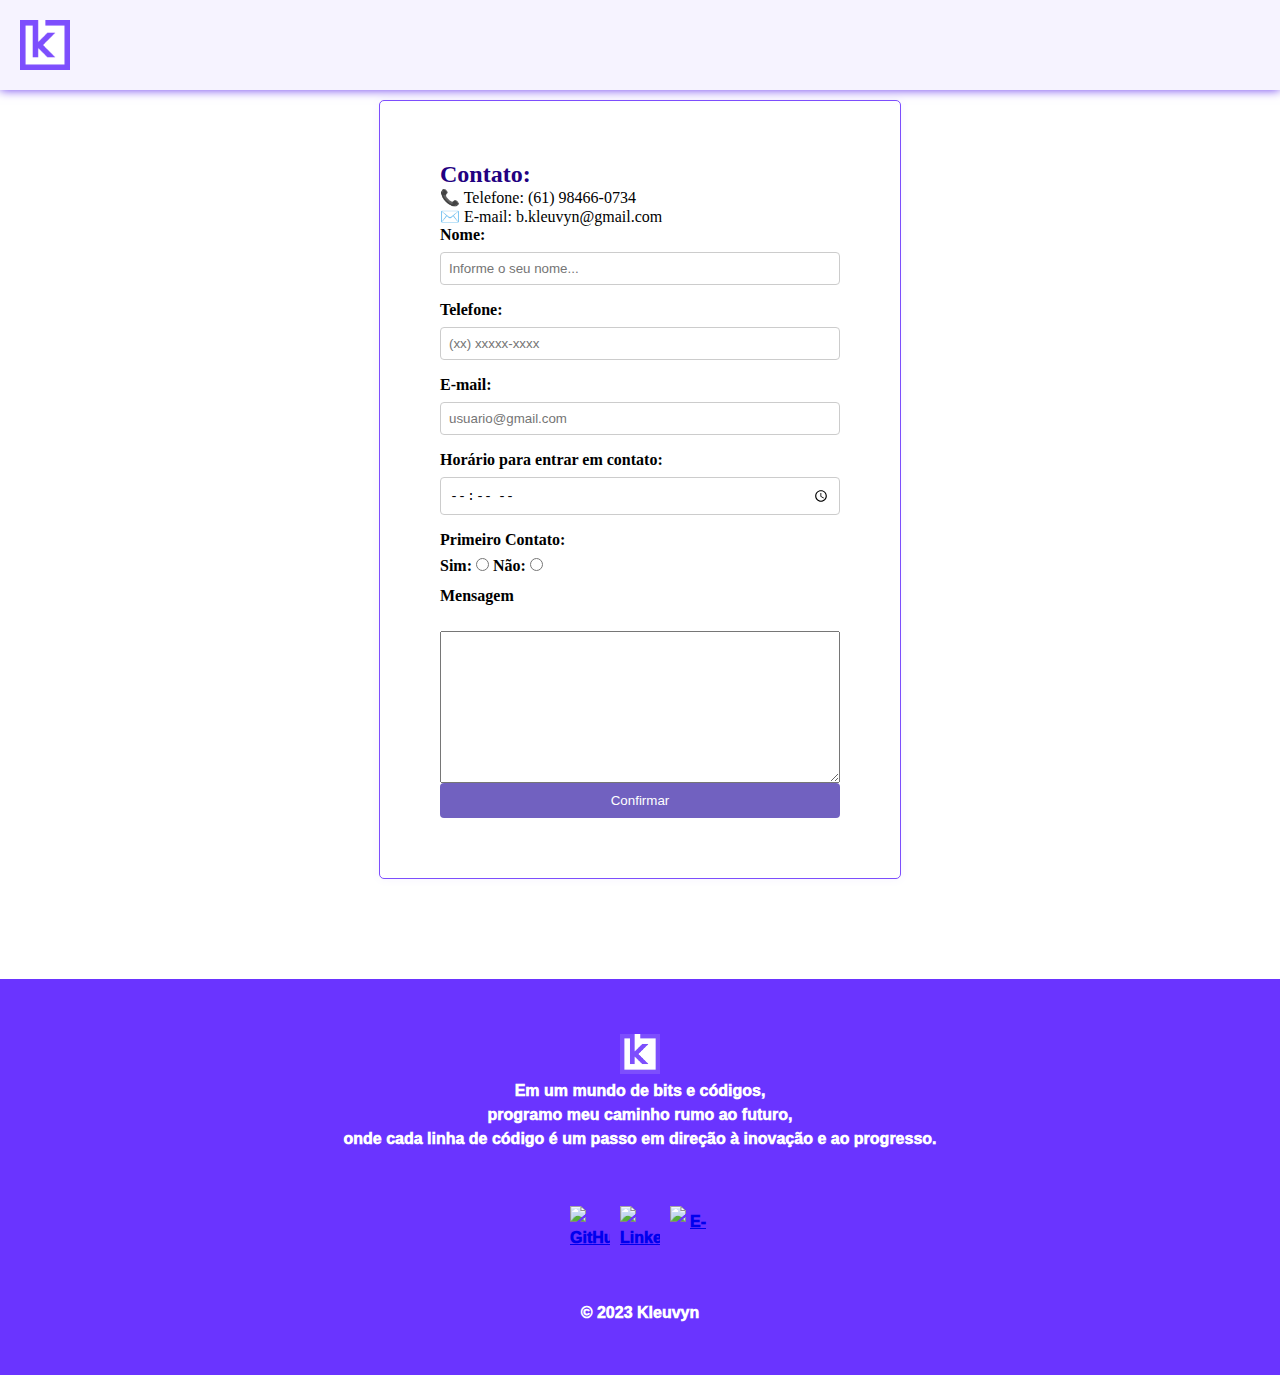
==== commit 1ae453a9: "Falta arrumar a responsividade" ====
--- a/contato.html
+++ b/contato.html
@@ -16,7 +16,6 @@
             <img class="imagem-logo nav-item imagem-logo" src="imagens/logo.png" alt="Logo">
           </a>
 
-          <a href="contato.html">Contato</a>
         </div>
       </div>
 
@@ -40,7 +39,7 @@
             </div>
 
             <div>
-              <a href="contato.html"class="nav-barra-end">Contato</a>
+             
             </div>
           </div>
         </div>
--- a/static/style.css
+++ b/static/style.css
@@ -1,7 +1,11 @@
-
-body {
+*{
     margin: 0;
     padding: 0;
+}
+
+body {
+    width: 100%;
+    height: 100%;
     border: 0;
     font-size: 100%;
     font: inherit;
@@ -9,77 +13,63 @@
 }
 
 img {
-    width: 200px;
-    height: 200px;
+    width: 250px;
+    height: 250px;
     margin: 0px;
 }
 
 .img-avatar {
-    width: 200px;
-    height: 200px;
-    margin: 0px;
+    width: 300px;
+    height: 300px;
+    margin: 28px;
 }
 
 .imagem-logo {
-    margin: 40px;
-    padding: 20px;
+    margin: 20px;
+    padding: 0px;
     width: 50px;
     height: 50px;
 }
 
+.container{
+    flex-grow: 1;
+    margin:  auto;
+    position: fixed;
+    width: 100%;
+  }
+
 .nav-barra{
     display: flex;
-    width: 100%;
-    position:relative;
-    box-shadow: none;
-    z-index: auto;
-    
-}
-
-.container{
-  flex-grow: 1;
-  margin:  auto;
-  position: fixed;
-  width: 100%;
-}
+    justify-content: space-between;
+}
+
 .nav-lista{
     display: flex;
     align-items: center;
-    justify-content: space-between;
-    padding-right: 50px;
     background-color:#f6f3ff ;
     box-shadow: 0 0 10px #6b3cee;
-    font-weight: bolder;
     font-size: 20px;
 }
-
-.nav-item{
-    display: flex;
-    align-items: center;
-}
-a.nav-barra, .nav-link {
-    cursor: pointer;
-}
-
-
-a {
-    display: flex;
-    justify-content: center;
-    color: #6b3cee;
-    cursor: pointer;
+.nav-link {
     text-decoration: none;
-    font-weight: 0;
+    color: #f5ecff;
+    margin: 0;
+    
+}
+.nav-item {
+    display: flex;
+    justify-content:space-between;
+    align-items: center;
 }
 
 .menu_logo{
     display: flex;
-    gap: 50px;
+    justify-content: space-between;
+    align-items: center;
 }
 
 .menu_logo ul {
     list-style-type: none;
-    margin: 0;
-    padding: 0;
     display: flex;
     transition: display 0.3s ease;
 }
@@ -87,10 +77,11 @@
 .menu_logo li {
     margin: 0px;
     list-style-type: none;
-    font-size: 18px;
+    font-size: 16px;
 }
 
 .menu_logo a {
+    margin: 25px;
     text-decoration: none;
     color: rgb(81, 0, 173);
 }
@@ -101,7 +92,6 @@
 
 
 .menu{
-    margin-right: 10px;
     box-shadow: none;
     padding: 1px 0;
     text-align: center;
@@ -112,16 +102,10 @@
     margin: 0px;
 }
 
-.conteudo{
-    display: flex;
-    margin: 0;
-    width: 100%;
-    flex-direction: column;
-}
 
 .titulo{
     display: flex;
-    margin: 230px auto;
+    margin: 160px auto;
     width: 100%;
     position:center;
     flex-direction: column;
@@ -129,70 +113,34 @@
 }
 
 h1{
-    display: flex;
-    margin: 0px;
-    width: 100%;
-    position:center;
     color: #7d4efd;
-    font-family: Verdana, Geneva, Tahoma, sans-serif;   
-    justify-content: center; 
-    font-weight: 900;
-    font-size: 26px;
 }
 
 h2{
-    display: flex;
-    width: 100%;
-    position:center;
     color: #220081;
-    position: center;
-    justify-content: center;
-    font-size: 20px;
-    font-weight: 400;
 }
 
 h3{
-    display: flex;
-    width: 100%;
-    position:center;
     color: #7d4efd;
-    position: center;
-    justify-content: center;
-    font-size: 18px;
 }
 h5{
-    display: flex;
-    width: 100%;
-    position:center;
     color: #ffffff;
-    position: center;
-    justify-content: center;
-    font-size: 16px;
-}
-
-.conteudo-imagem{
-    display: flex;
-    justify-content: center;
-    margin: 0px;
 }
 
 .div-conteudo{
     width: 100%;
-    margin:70px 0 0 0 ;
-    padding: 130px;
-    background-color: #7d4efdc7;
+    padding: 80px;
+    background-color: #9975fc;
     text-align: center;
-    line-height: 1.0;
+    line-height: 1.5;
  
 }
 
 .div-conteudo h1,h4,p {
     padding: 0px;
     margin: 0px;
-    color: #fff;
-    font-size: 18px;  
-    font-family: "europa", sans-serif;
-    line-height: 2.0;
+    color: #fff; 
+    line-height: 1.5;
 }
 
 .sec-conteudo{
@@ -205,9 +153,9 @@
     display: flex;
     align-items: center;
     justify-content: center;
-    margin: -60px 80px 50px;
     width: auto;
     font-family: "europa", sans-serif;
+    line-height: 1.5;
 }
  
 .desenvolvimento{
@@ -215,65 +163,73 @@
     align-items: center;
     justify-content: center;
     width: auto;
-    height: 150px;
-    padding: 150px;
-    background-color:#7d4efd
+    background-color:#7d4efd;
 }
     
-.quem-sou {
+.quem-sou{
     display: flex;
     width: 100%;
     height: 100%;
-    margin:0;
     flex-direction: column;
     justify-content: center;
     position: center;
-
-}
-.color-desenvolvimento{
+    margin: 30px;
+
+}
+.color-desenvolvimento:hover{
     color: #25008a;
     font-size: 16px;
-}
-
-
-.div-back {
+    margin: 20px;
+    transition: border-color 0.3s;
+}
+
+
+.div-back{
     display: flex;
     align-items: center;   
-    justify-content: center;
     background-color: #ffffff;
-    border-radius: 10px 0 0 10px;
+    border-radius: 25px;
+    text-align: justify;
     border: 1px solid #7d4efd;
-    padding: 20px;
-}
-
-.div-python {
-    text-align: center;
+
+}
+
+.div-python{
+    display: flex;
+    align-items: center;   
     background-color: #ffffff;
-    border-radius: 0;
+    border-radius: 25px;
     border: 1px solid #7d4efd;
-    padding: 20px;
-}
-
-.div-pdv {
-    text-align: center;
+    text-align: justify;
+
+}
+
+.div-pdv{
+    display: flex;
+    align-items: center;   
     background-color: #ffffff;
-    border-radius: 0 10px 10px 0;
+    border-radius: 25px;
     border: 1px solid #7d4efd;
-    padding: 20px;
-}
-
+    text-align: justify;
+ 
+}
+
+.conteudo-imagem{
+    display: flex;
+    justify-content:space-around;
+    align-items:center;
+    margin: 0px;
+}
 
 .imagem-cont{
     height: 80px;
     width: 80px;
-    padding: 160px 120px 25px 150px;
-
+    padding: 25px;
 }
 
 .imagem-conteudo{
     width: 400px;
     height: 400px;
-    padding: 125px 0 0 0;
 }
 
 .estudando-conteudo{
@@ -285,68 +241,103 @@
 .div-conteudo-estudando{
     display: flex;
     flex-direction: column;
+    padding: 50px;
+ 
+}
+
+.img-estudando{
+    width: 50px;
+    height: 50px;
+    padding: 10px;
+
+}
+.conhecimentos{
+    display: flex;
+    justify-content: space-between;
+    margin: 50px;
+
+}
+
+.linha-imgs {
+    display: flex;
+    flex-direction:column;
+    justify-content: flex-end;
+    margin: 0 20px;
+
+}
+
+ul {
+    list-style-type: none;
+}
+
+.p-conhecimentos{
+    display: flex;
+    align-items: center;
+    padding: 100px;
+    color: #25008a;
+    font-size: 18px;
+    text-align: justify;
+    line-height: 1.5;
+    margin: 30px;
+}
+.imagem-certificados{
+    width: 450px;
+    height: 450px;
+    margin: 100px;
+}
+.apresentacao-certificacoes{
+    display: flex;
+    justify-content: space-between;
+    align-items: center;
+    flex-direction: row;
+}
+.div-certificacoes{
+    display: flex;
+    background-color: #4400ff23;;
+    text-align: justify;
+    line-height: 1.5;
+    padding: 30px;
+
+}
+
+.div-certificacoes h2 h3 p{
+    color: #000000;
+    font-family: "europa", sans-serif;
+}
+
+ul li a {
+    text-decoration: none; 
+    color: inherit; 
+    font-weight: normal; 
+
+}
+.trabalho{
+    display: flex;
+    color: #000;
+    font-size: 18px;
+    line-height: 2.0;
+}
+.apresentacao__conteudo__trabalho{
+    margin: 25px;
+    padding: 0 180px;
+    color: #3b005e;
+    justify-content: space-between;
+    align-items: center;
+
+}
+.apresentacao_projetos{
+    display: flex;
+    justify-content: space-around;
+    align-items: center;
+}
+.imagem_projeto{
+    display: flex;
+    width:300px;
+    height: 150px;
     margin: 0;
-    width: 100%;
-}
-
-.img-estudando{
-    width: 70px;
-    height: 70px;
-    margin: 15px;
-    padding: 20px;
-
-}
-.conhecimentos{
-    margin: 0px;
-    display: flex;
-    flex-direction: column;
-    justify-content:space-evenly;
-
-}
-
-.linha-imgs {
-    display: flex;
-    justify-content: center;
-    margin: 0 20px;
-
-}
-
-.p-conhecimentos{
-    margin: 30px;
-    padding: 20px;
-    color: #000000;
-    font-size: 18px;
-    font-family: "europa", sans-serif;
-    line-height: 1.5;
-}
-
-.div-certificacoes{
-    display: flex;
-    width: 100%;
-    height: 100%;
-    padding: 220px 0;
-    justify-content: center;
-    background-color: #4400ff23;;
-    text-align: center;
-    font-size: 18px;
-    font-family: "europa", sans-serif;
-    line-height: 2.8;
-}
-
-.div-certificacoes h2 h3 p a {
-    margin: 60px;
-    color: #000000;
-    font-size: 15px;
-    font-family: "europa", sans-serif;
-    line-height: 1.8;
-}
-.trabalho{
-    display: flex;
-    color: #000;
-    margin: 0px;
-    font-size: 18px;
-    font-family: "europa", sans-serif;
-    line-height: 2.0;
+    border-radius: 8px;
+    border: 4px solid #caa1ff;
+
 }
 .trabalho-letra {
     margin: 25px;
@@ -357,7 +348,7 @@
 }
 .trabalho-conteudo {
     margin: 0;
-    padding: 200px 250px;
+
     text-align: center;
 }
 .img-trabalho{
@@ -427,10 +418,8 @@
     background-color: #1b0064c7;
     text-align: center;
     color: #000;
-    font-size: 22px;
     font-family: "europa", sans-serif;
     line-height: 2.0;
-    font-size: 24px;
 }
 
 .footer-conteudo{
